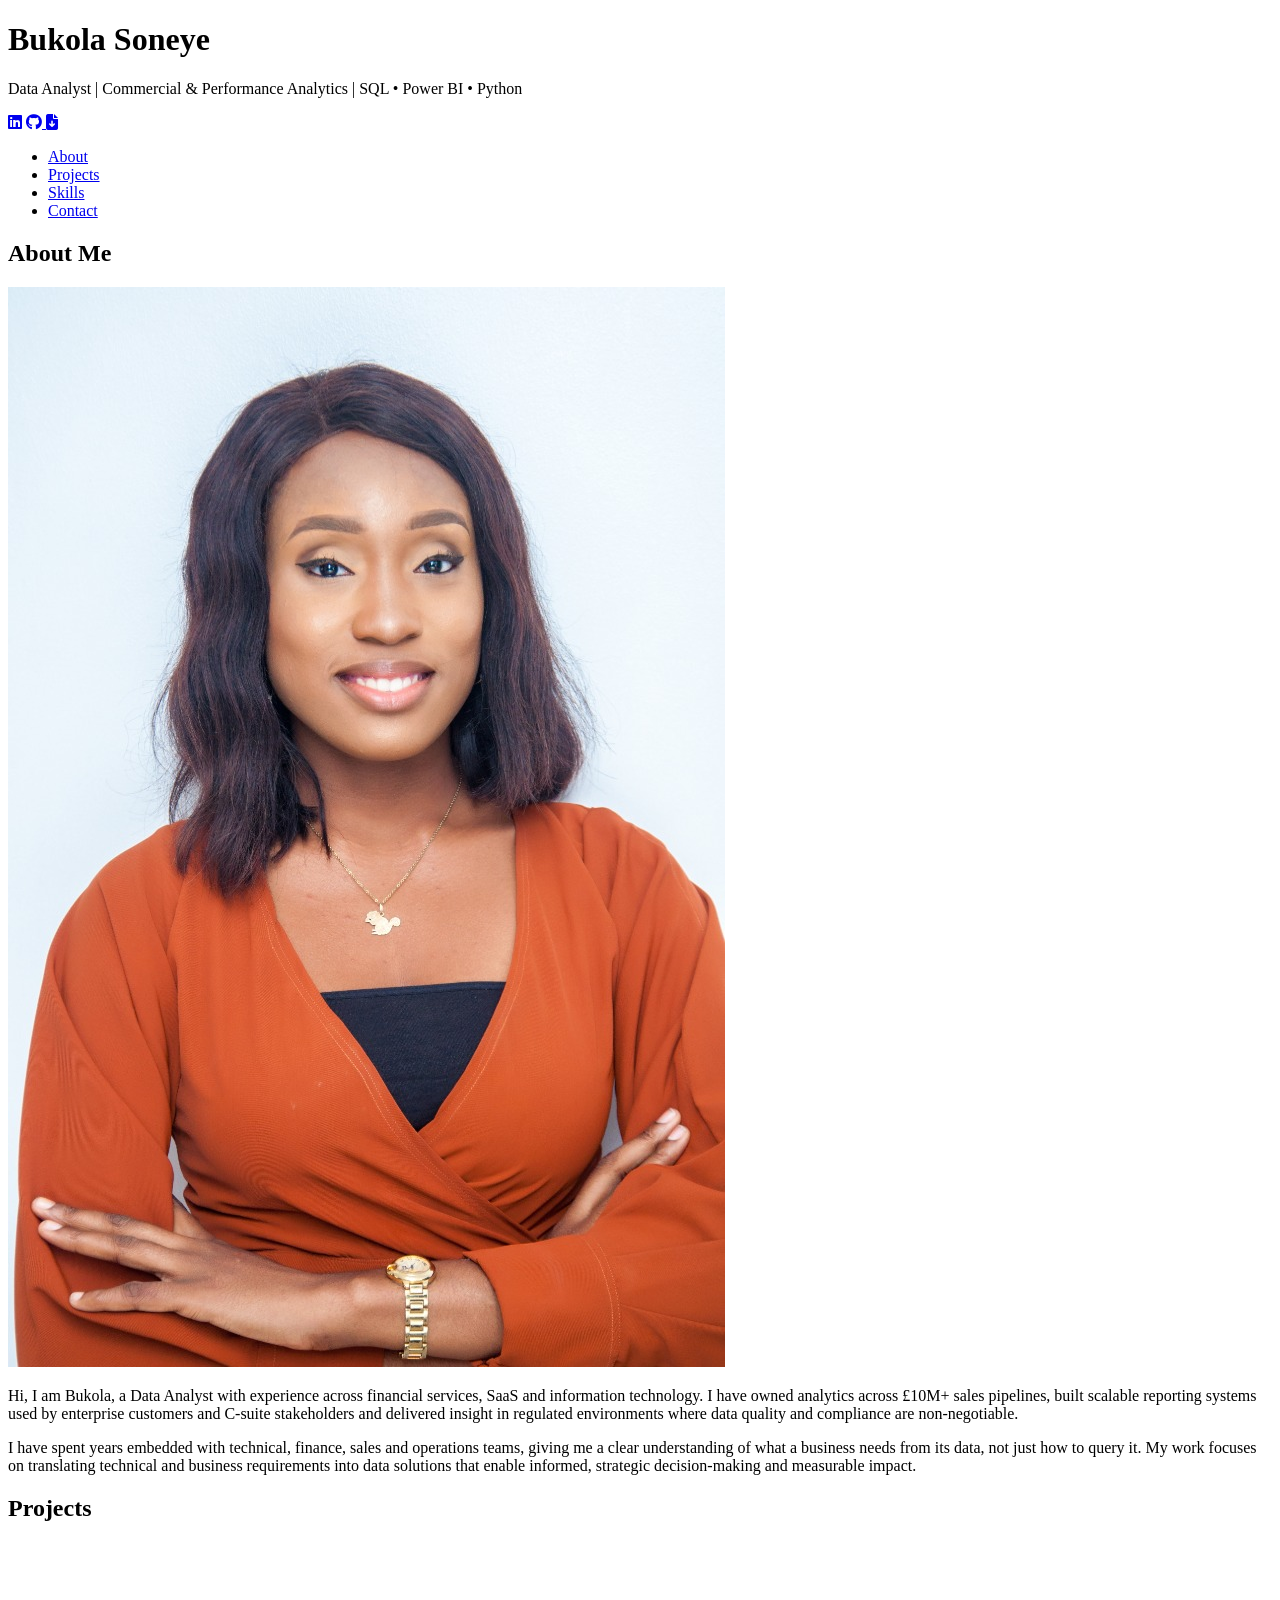
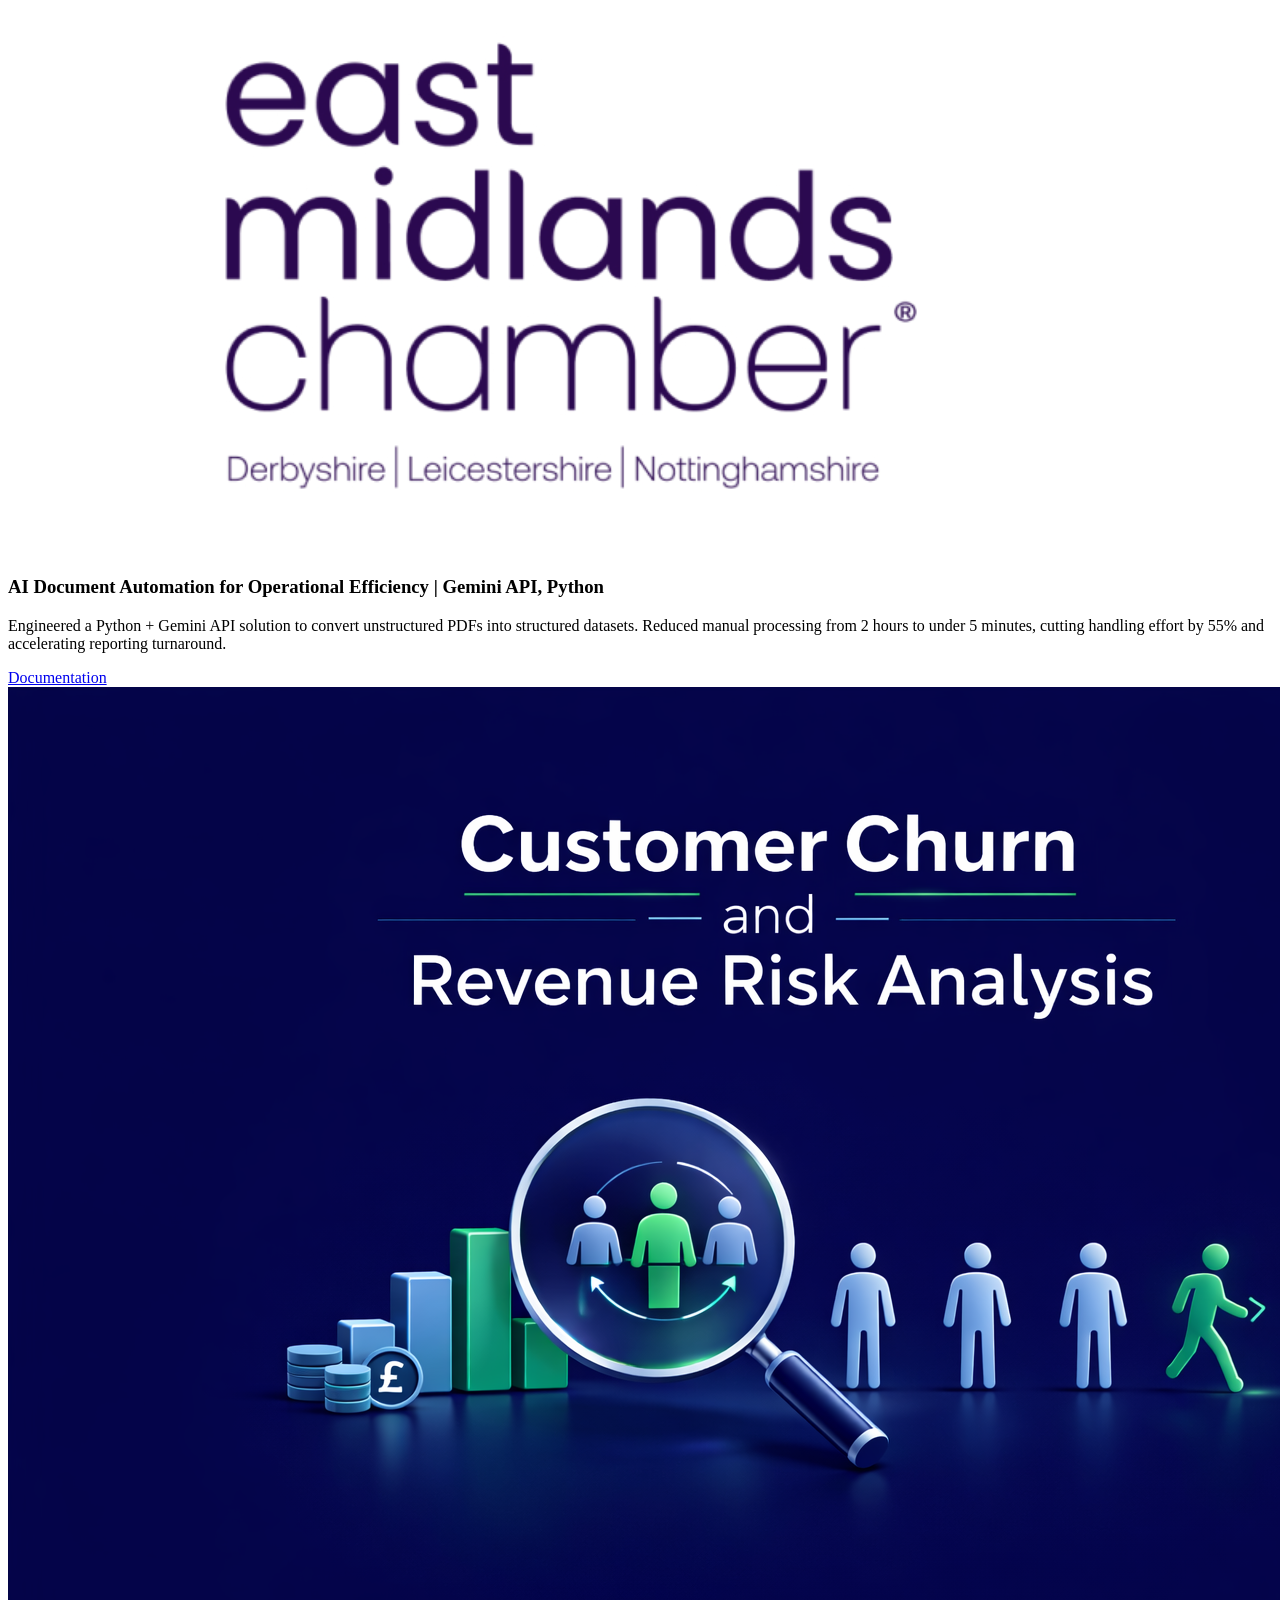
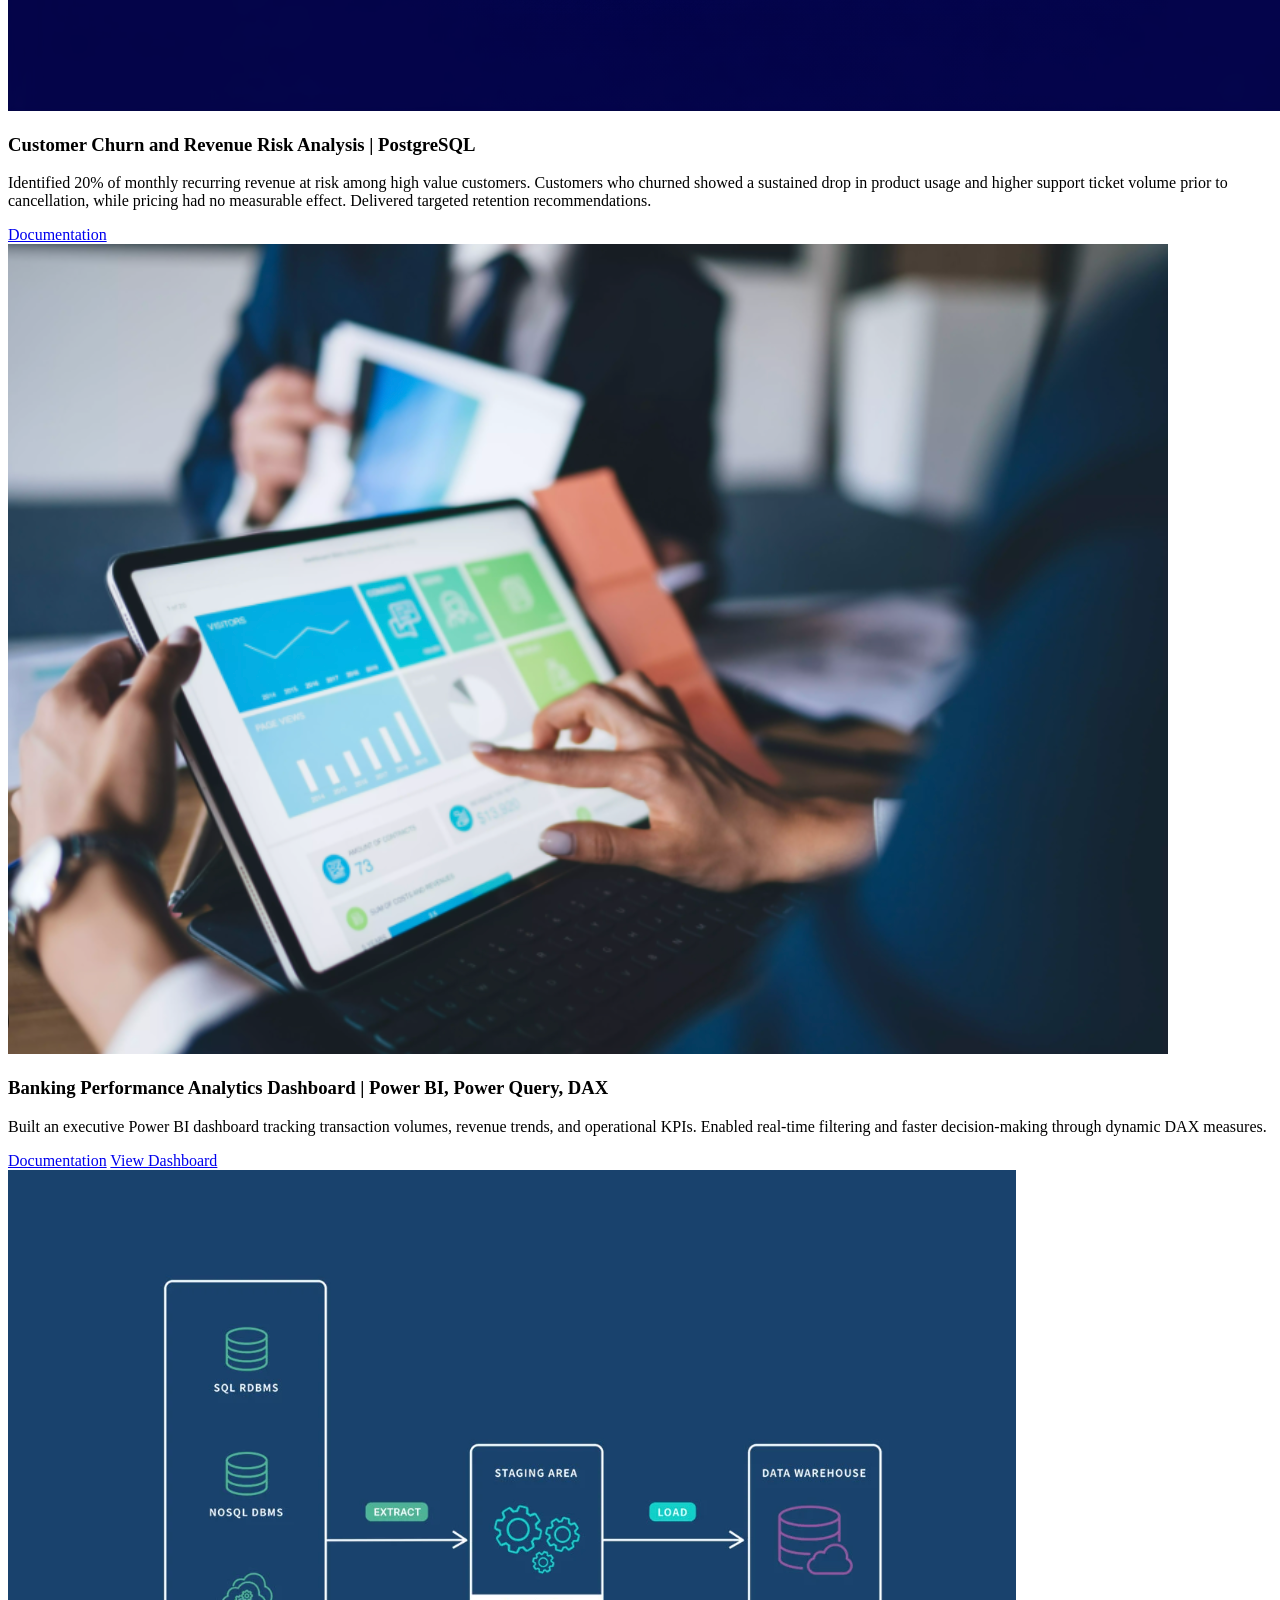
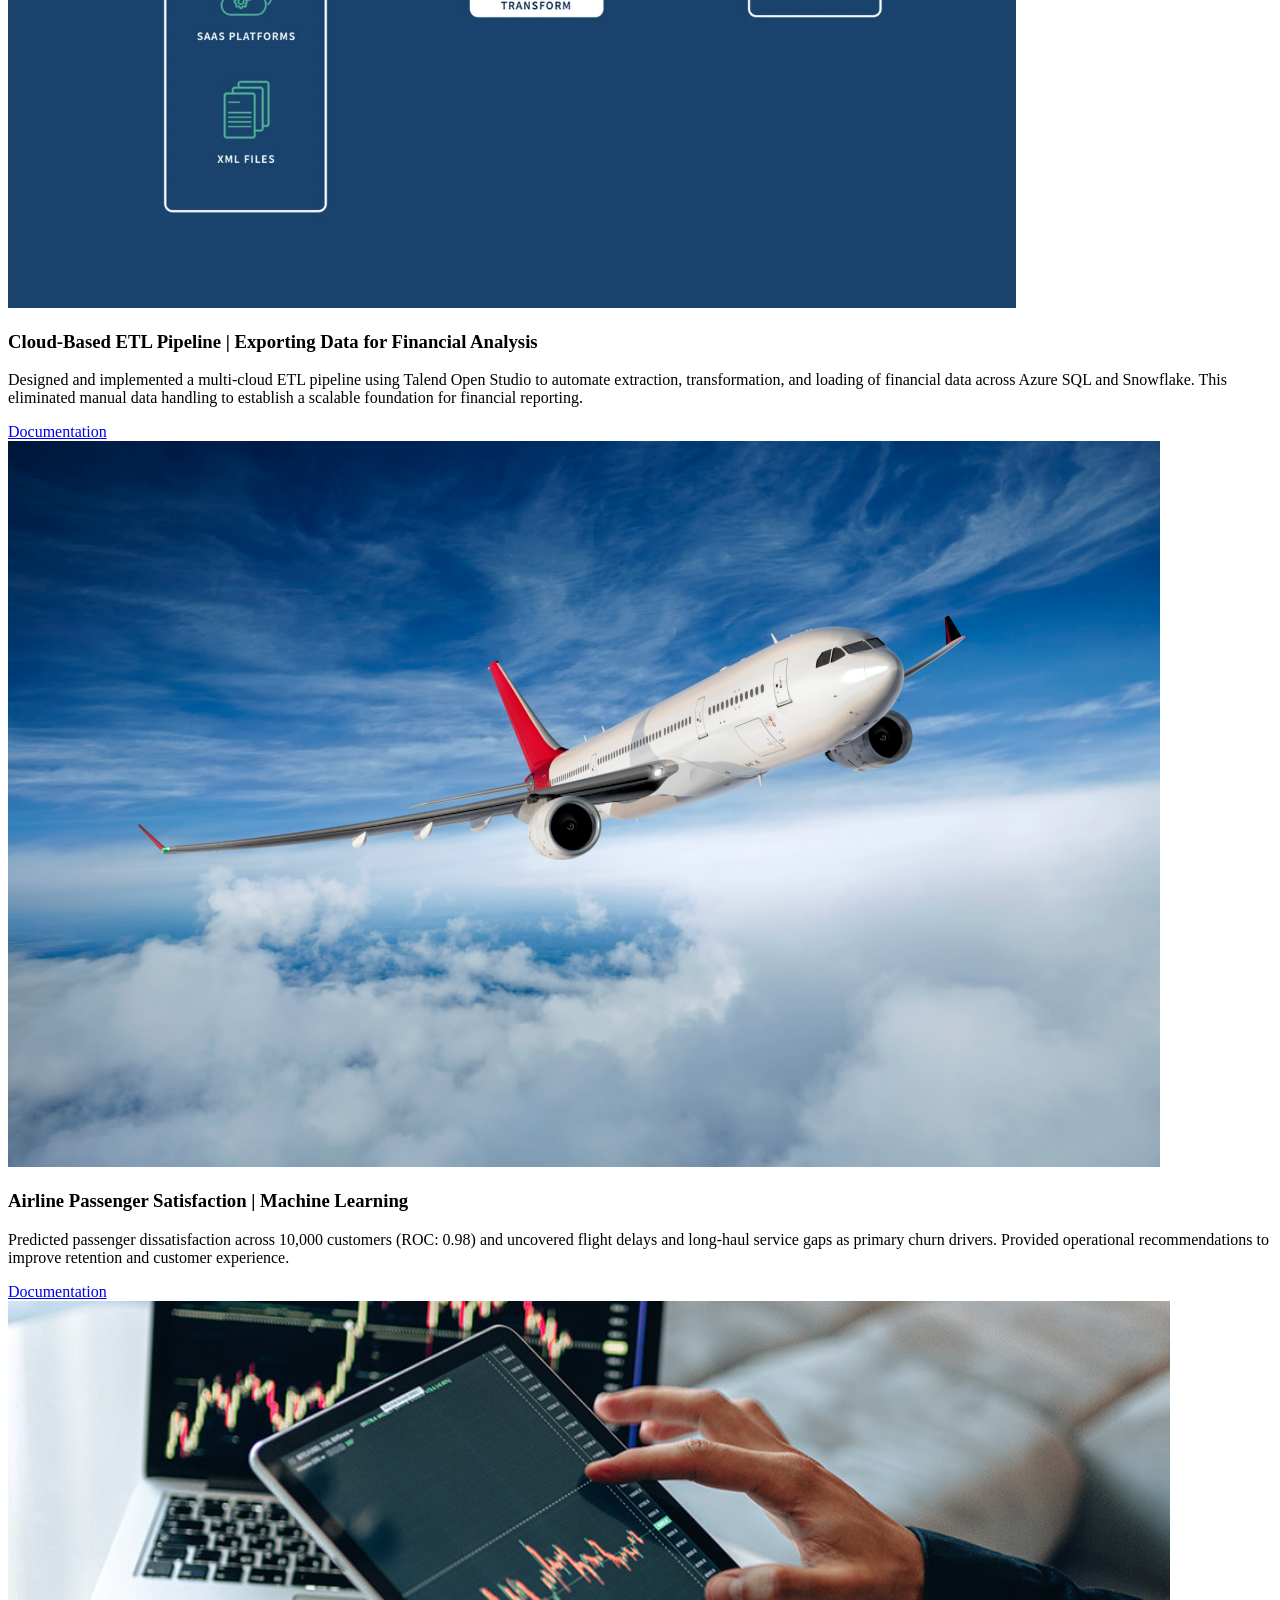
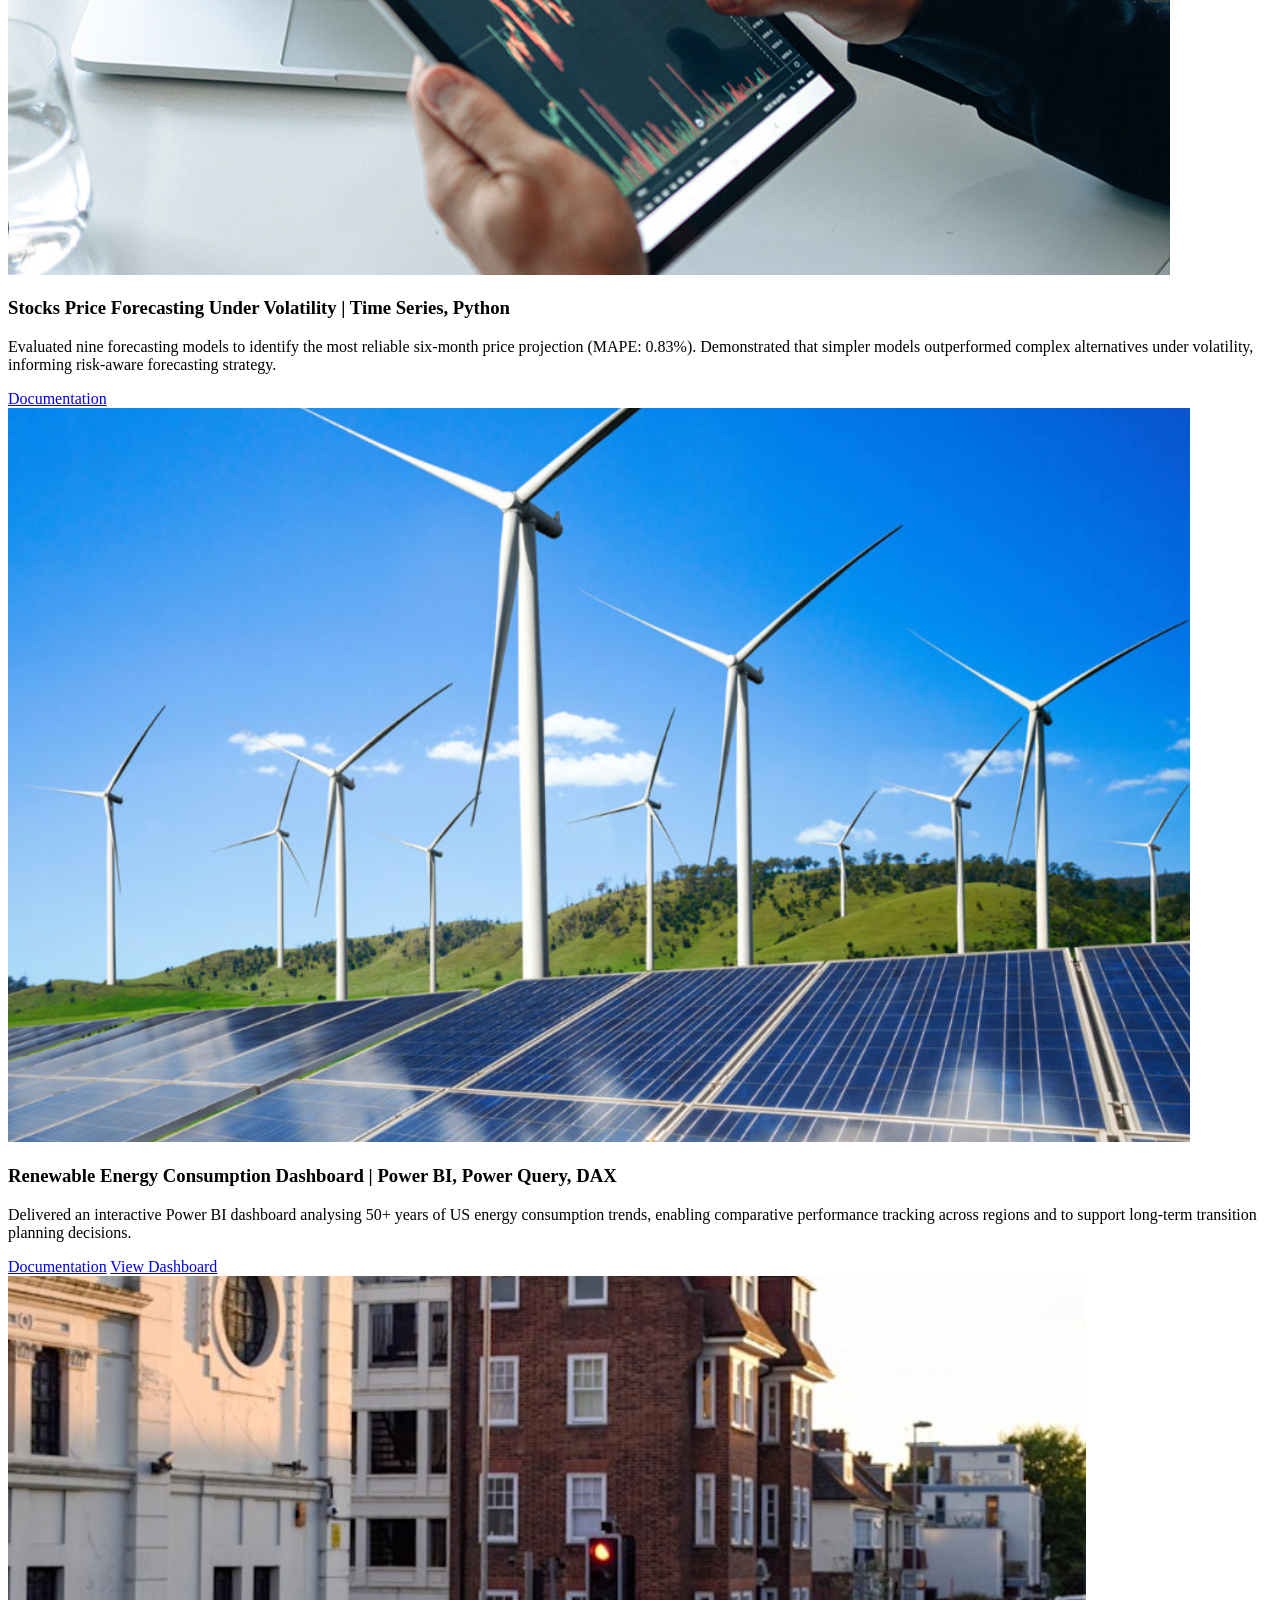
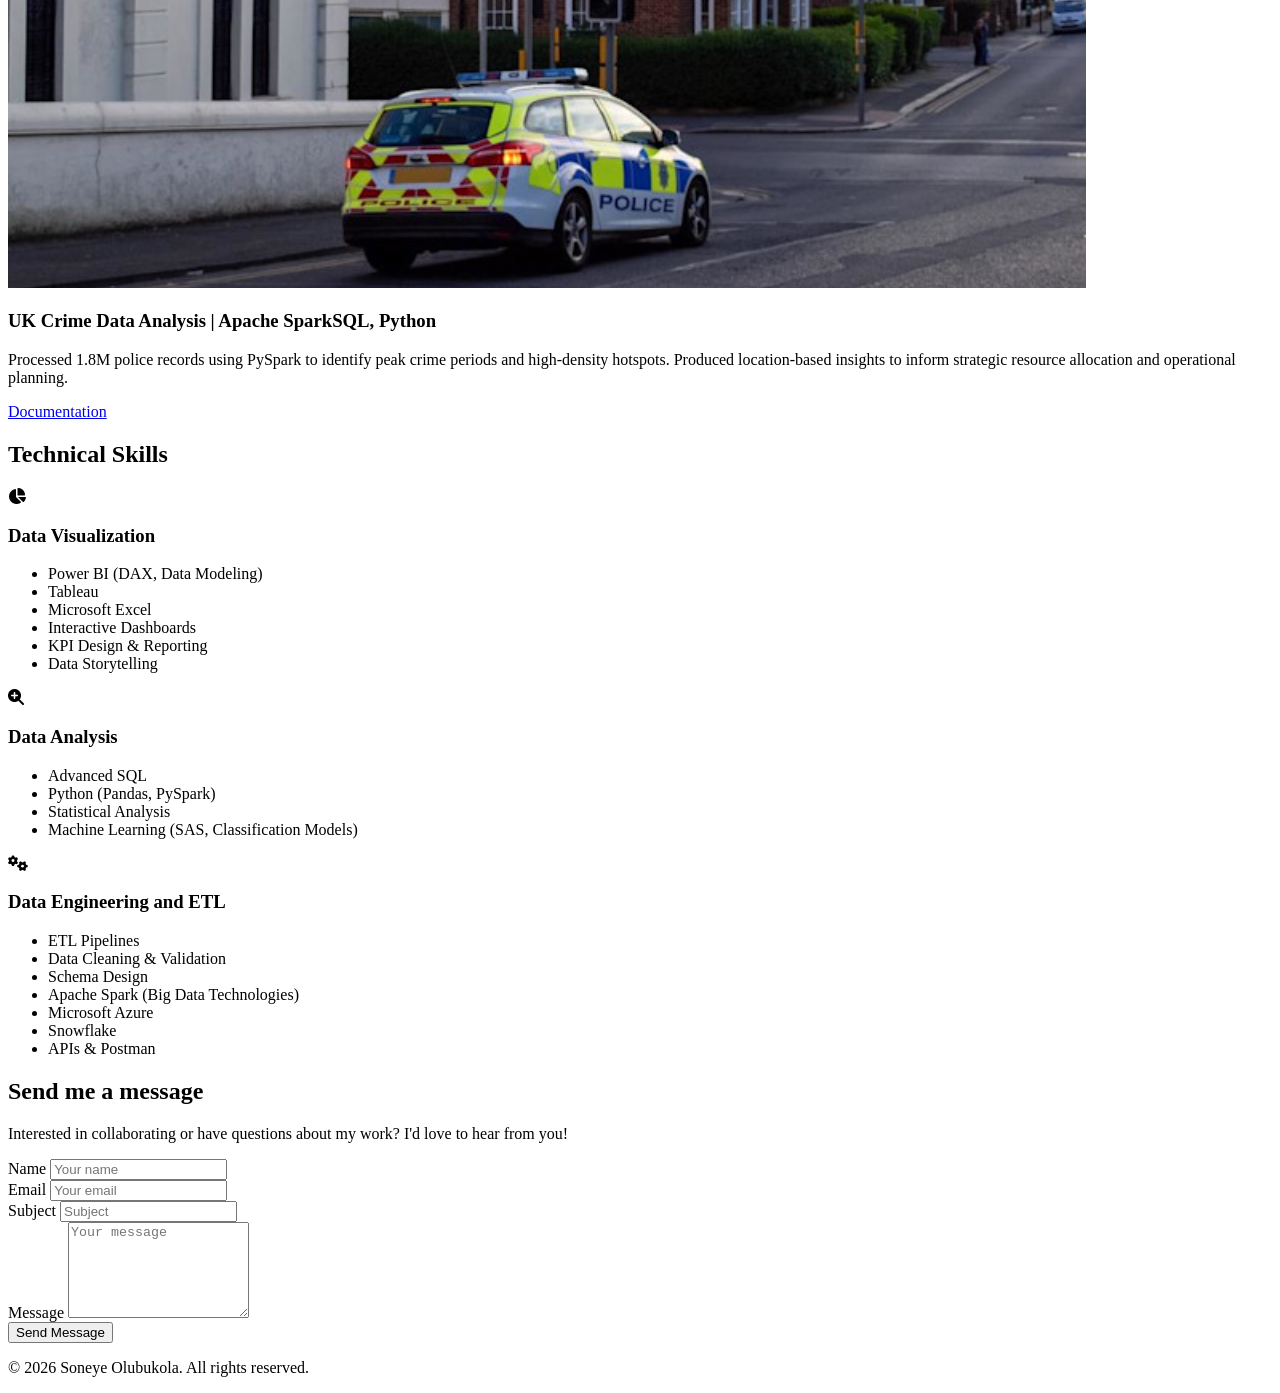
==== assets/images/index.html @ a4191c61 "Rename index.html to assets/images/index.html" ====
<!DOCTYPE html>
<html lang="en">
<head>
    <meta charset="UTF-8">
    <meta name="viewport" content="width=device-width, initial-scale=1.0">
    
    <!--💡UPDATE: Change the title to your name-->
    <title>Bukola Soneye | Data Analysis Portfolio</title>
      
    <!--💡UPDATE: Add your favicon here. You can generate one at realfavicongenerator.net-->
    <link rel="apple-touch-icon" sizes="180x180" href="/apple-touch-icon.png">
<link rel="icon" type="image/png" sizes="32x32" href="/favicon-32x32.png">
<link rel="icon" type="image/png" sizes="16x16" href="/favicon-16x16.png">
<link rel="manifest" href="/site.webmanifest">

    
    <!-- Google Fonts for Elegant Typography -->
    <link rel="preconnect" href="https://fonts.googleapis.com">
    <link rel="preconnect" href="https://fonts.gstatic.com" crossorigin>
    <link href="https://fonts.googleapis.com/css2?family=Lato:wght@300;400;700&family=Playfair+Display:wght@500;700&display=swap" rel="stylesheet">
    
    <!-- Font Awesome for Icons -->
    <link rel="stylesheet" href="https://cdnjs.cloudflare.com/ajax/libs/font-awesome/6.4.2/css/all.min.css">
    
    <!-- Your Stylesheet -->
    <link rel="stylesheet" href="assets/css/style.css">
</head>
<body>

<!-- HEADER SECTION -->
<header>
    <div class="container">
        <!--💡UPDATE: Change to your name and title-->
        <h1>Bukola Soneye</h1>
        <p>Data Analyst | Commercial & Performance Analytics | SQL • Power BI • Python</p>
        <div class="social-links">
            <!--💡UPDATE: Add your social media links and CV file-->
            <a href="https://www.linkedin.com/in/bukola-soneye/" target="_blank" title="LinkedIn"><i class="fab fa-linkedin"></i></a>
            <a href="https://github.com/OlubukolaSoneye" target="_blank" title="GitHub"> 
    <i class="fab fa-github"></i>
</a>
            <a href="Soneye Olubukola - CV.pdf" download title="Download CV"><i class="fas fa-file-arrow-down"></i></a>
        </div>
    </div>
</header>

<!-- NAVIGATION -->
<nav>
    <div class="container">
        <ul>
            <li><a href="#about">About</a></li>
            <li><a href="#projects">Projects</a></li>
            <li><a href="#skills">Skills</a></li>
            <li><a href="#contact">Contact</a></li>
        </ul>
    </div>
</nav>

<!-- ABOUT SECTION -->
<section id="about" class="section">
    <div class="container">
        <h2>About Me</h2>
        <div class="about-content">
            <img src="d591c066-d384-431a-b3fe-d452d467dd88.JPG" alt="Bukola Soneye" class="profile-photo">
            <div class="about-text">
                <p>Hi, I am Bukola, a Data Analyst with experience across financial services, SaaS and information technology. I have owned analytics across £10M+ sales pipelines, built scalable reporting systems used by enterprise customers and C-suite stakeholders and delivered insight in regulated environments where data quality and compliance are non-negotiable.</p>

                <p>I have spent years embedded with technical, finance, sales and operations teams, giving me a clear understanding of what a business needs from its data, not just how to query it. My work focuses on translating technical and business requirements into data solutions that enable informed, strategic decision-making and measurable impact.</p>

            </div>
        </div>
    </div>
</section>

<!-- PROJECTS SECTION -->
<section id="projects" class="section">
  <div class="container">
    <h2>Projects</h2>

    <div class="projects-grid">

      <!-- Card 1: AI Document Automation -->
      <div class="project-card">
        <img src="Screenshot 2026-02-21 at 18.05.50.png" alt="AI PDF Extraction Project">
        <div class="project-card-content">
          <h3>AI Document Automation for Operational Efficiency | Gemini API, Python</h3>
          <p>Engineered a Python + Gemini API solution to convert unstructured PDFs into structured datasets. Reduced manual processing from 2 hours to under 5 minutes, cutting handling effort by 55% and accelerating reporting turnaround.</p>
          <div class="project-buttons">
            <a href="https://github.com/OlubukolaSoneye/East-Midlands-Chamber-AI-Powered-PDF-reader-Automation-Project-" class="btn">Documentation</a>
          </div>
        </div>
      </div>

      <!-- Card 2: Customer Churn and Revenue Risk Analysis | PostgreSQL --> 
      <div class="project-card">
        <img src="Customer Churn and Revenue Risk Analysis.png" alt="Customer Churn and Revenue Risk Analysis">
        <div class="project-card-content">
          <h3>Customer Churn and Revenue Risk Analysis | PostgreSQL </h3>
          <p>Identified 20% of monthly recurring revenue at risk among high value customers. Customers who churned showed a sustained drop in product usage and higher support ticket volume prior to cancellation, while pricing had no measurable effect. Delivered targeted retention recommendations.</p>
          <div class="project-buttons">
            <a href="https://github.com/OlubukolaSoneye/Revenue-Risk-and-Churn-Analysis-in-a-Subscription-Platform-PostgreSQL/blob/main/README.md" class="btn">Documentation</a>
          </div>
        </div>
      </div>

      <!-- Card 3: Banking Dashboard -->
      <div class="project-card">
        <img src="Screenshot 2026-02-23 at 23.34.09.png" alt="Bank Performance Dashboard">
        <div class="project-card-content">
          <h3>Banking Performance Analytics Dashboard | Power BI, Power Query, DAX</h3>
          <p>Built an executive Power BI dashboard tracking transaction volumes, revenue trends, and operational KPIs. Enabled real-time filtering and faster decision-making through dynamic DAX measures.</p>
          <div class="project-buttons">
            <a href="https://github.com/OlubukolaSoneye/Bank-Performance-and-Operational-Analytics" class="btn">Documentation</a>
            <a href="https://app.powerbi.com/groups/me/reports/2e0b58a6-e735-4c45-92f4-31a6c571e1d5/d74678b5934723b76859?experience=power-bi" class="btn btn-secondary">View Dashboard</a>
          </div>
        </div>
      </div>

       <!-- Card 4: ETL Pipeline -->
      <div class="project-card">
        <img src="Screenshot 2026-02-24 at 21.32.40.png" alt="Multi-Cloud ETL Pipeline">
        <div class="project-card-content">
          <h3>Cloud-Based ETL Pipeline | Exporting Data for Financial Analysis</h3>
          <p>Designed and implemented a multi-cloud ETL pipeline using Talend Open Studio to automate extraction, transformation, and loading of financial data across Azure SQL and Snowflake. This eliminated manual data handling to establish a scalable foundation for financial reporting.</p>
          <div class="project-buttons">
            <a href="https://github.com/OlubukolaSoneye/Designing-a-Hybrid-Cloud-ETL-Architecture-with-Talend-Azure-SQL-and-Snowflake/blob/main/README.md" class="btn">Documentation</a>
          </div>
        </div>
      </div>
        
      <!-- Card 5: Airline ML -->
      <div class="project-card">
        <img src="Screenshot 2026-02-25 at 21.06.18.png" alt="Airline Passenger Satisfaction ML">
        <div class="project-card-content">
          <h3>Airline Passenger Satisfaction | Machine Learning</h3>
          <p>Predicted passenger dissatisfaction across 10,000 customers (ROC: 0.98) and uncovered flight delays and long-haul service gaps as primary churn drivers. Provided operational recommendations to improve retention and customer experience.</p>
          <div class="project-buttons">
            <a href="https://github.com/OlubukolaSoneye/Airline-Passenger-Satisfaction-Using-Machine-Learning" class="btn">Documentation</a>
          </div>
        </div>
      </div>

      <!-- Card 6: Stock Forecasting -->
      <div class="project-card">
        <img src="Screenshot 2026-02-24 at 01.02.32.png" alt="NVIDIA Stock Price Forecasting">
        <div class="project-card-content">
          <h3>Stocks Price Forecasting Under Volatility | Time Series, Python</h3>
          <p>Evaluated nine forecasting models to identify the most reliable six-month price projection (MAPE: 0.83%). Demonstrated that simpler models outperformed complex alternatives under volatility, informing risk-aware forecasting strategy.</p>
          <div class="project-buttons">
            <a href="https://github.com/OlubukolaSoneye/-NVIDIA-Stock-Price-Forecasting-ARIMA-Time-Series-Analysis-Python-" class="btn">Documentation</a>
          </div>
        </div>
      </div>

      <!-- Card 7: Renewable Energy -->
      <div class="project-card">
        <img src="Screenshot 2026-02-21 at 18.12.53.png" alt="Renewable Energy Consumption Dashboard">
        <div class="project-card-content">
          <h3>Renewable Energy Consumption Dashboard | Power BI, Power Query, DAX</h3>
          <p>Delivered an interactive Power BI dashboard analysing 50+ years of US energy consumption trends, enabling comparative performance tracking across regions and to support long-term transition planning decisions.</p>
          <div class="project-buttons">
            <a href="https://github.com/OlubukolaSoneye/Renewable-Energy-Consumption-Trends" class="btn">Documentation</a>
            <a href="https://app.powerbi.com/groups/me/reports/e6e6151f-b33c-42bd-b886-d4f8dc4122af/dbe1b43f1b5a9fa3b247?experience=power-bi" class="btn btn-secondary">View Dashboard</a>
          </div>
        </div>
      </div>

      <!-- Card 8: UK Crime -->
      <div class="project-card">
        <img src="Screenshot 2026-02-21 at 18.04.36.png" alt="UK Crime Data Analysis">
        <div class="project-card-content">
          <h3>UK Crime Data Analysis | Apache SparkSQL, Python</h3>
          <p>Processed 1.8M police records using PySpark to identify peak crime periods and high-density hotspots. Produced location-based insights to inform strategic resource allocation and operational planning.</p>
          <div class="project-buttons">
            <a href="https://github.com/OlubukolaSoneye/United-Kingdom-Crime-Data-Analysis-using-Apache-Spark" class="btn">Documentation</a>
          </div>
        </div>
      </div>

    </div>
  </div>
</section>
    
<!-- SKILLS SECTION -->
<section id="skills" class="section">
    <div class="container">
        <h2>Technical Skills</h2>
        <div class="skills-table">
            
            <!-- Data Visualization -->
            <div class="skill-column">
                <div class="skill-header">
                    <i class="fas fa-chart-pie"></i>
                    <h3>Data Visualization</h3>
                </div>
                <ul class="skill-list">
                    <li>Power BI (DAX, Data Modeling)</li>
                    <li>Tableau</li>
                    <li>Microsoft Excel</li>
                    <li>Interactive Dashboards</li>
                    <li>KPI Design & Reporting</li>
                    <li>Data Storytelling</li>
                </ul>
            </div>

            <!-- Data Analysis -->
            <div class="skill-column">
                <div class="skill-header">
                    <i class="fas fa-search-plus"></i>
                    <h3>Data Analysis</h3>
                </div>
                <ul class="skill-list">
                    <li>Advanced SQL</li>
                    <li>Python (Pandas, PySpark)</li>
                    <li>Statistical Analysis</li>
                    <li>Machine Learning (SAS, Classification Models)</li>
                </ul>
            </div>

            <!-- Data Engineering and ETL -->
            <div class="skill-column">
                <div class="skill-header">
                    <i class="fas fa-cogs"></i>
                    <h3>Data Engineering and ETL</h3>
                </div>
                <ul class="skill-list">
                    <li>ETL Pipelines</li>
                    <li>Data Cleaning & Validation</li>
                    <li>Schema Design</li>
                    <li>Apache Spark (Big Data Technologies)</li>
                    <li>Microsoft Azure</li>
                    <li>Snowflake</li>
                    <li>APIs & Postman</li>
                </ul>
            </div>

        </div>
    </div>
</section>

<!-- CONTACT FORM SECTION -->
<section id="contact" class="section">
    <div class="container">
        <h2>Send me a message</h2>
        
        <!--💡UPDATE: Go to formsubmit.co and replace the email with your own-->
        <form action="https://formsubmit.co/soneye.bukola@gmail.com" method="POST" class="contact-form">
            <p> Interested in collaborating or have questions about my work? I'd love to hear from you!</p>

            <!-- Form Fields -->
            <div class="form-group">
                <label for="name">Name</label>
                <input type="text" name="name" id="name" placeholder="Your name" required>
            </div>
            <div class="form-group">
                <label for="email">Email</label>
                <input type="email" name="email" id="email" placeholder="Your email" required>
            </div>
            <div class="form-group">
                <label for="subject">Subject</label>
                <input type="text" name="subject" id="subject" placeholder="Subject" required>
            </div>
            <div class="form-group">
                <label for="message">Message</label>
                <textarea name="message" id="message" rows="6" placeholder="Your message" required></textarea>
            </div>
            
            <!-- Submit Button -->
            <button type="submit" class="btn">Send Message</button>

        </form>
    </div>
</section>

<!-- FOOTER -->
<footer>
    <div class="container">
        <!--💡UPDATE: Change the year and your name-->
        <p>&copy; 2026 Soneye Olubukola. All rights reserved.</p>
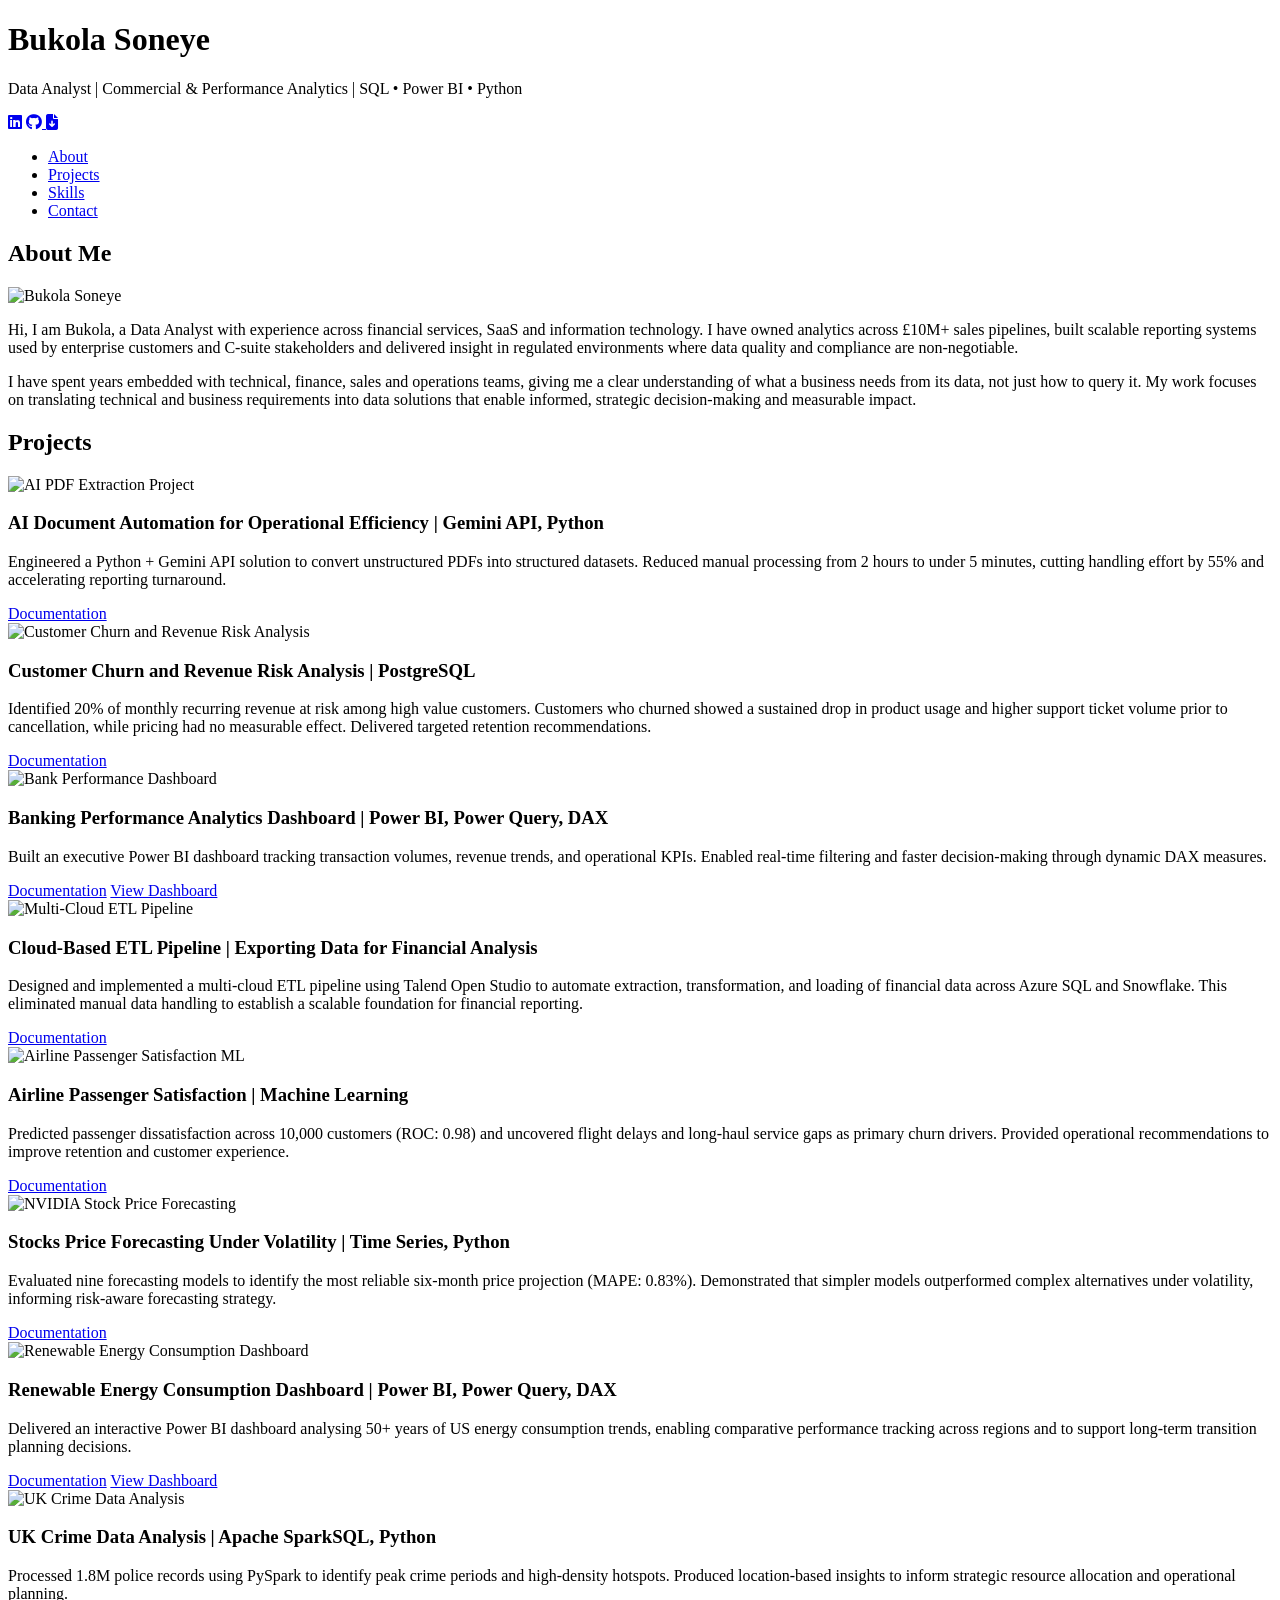
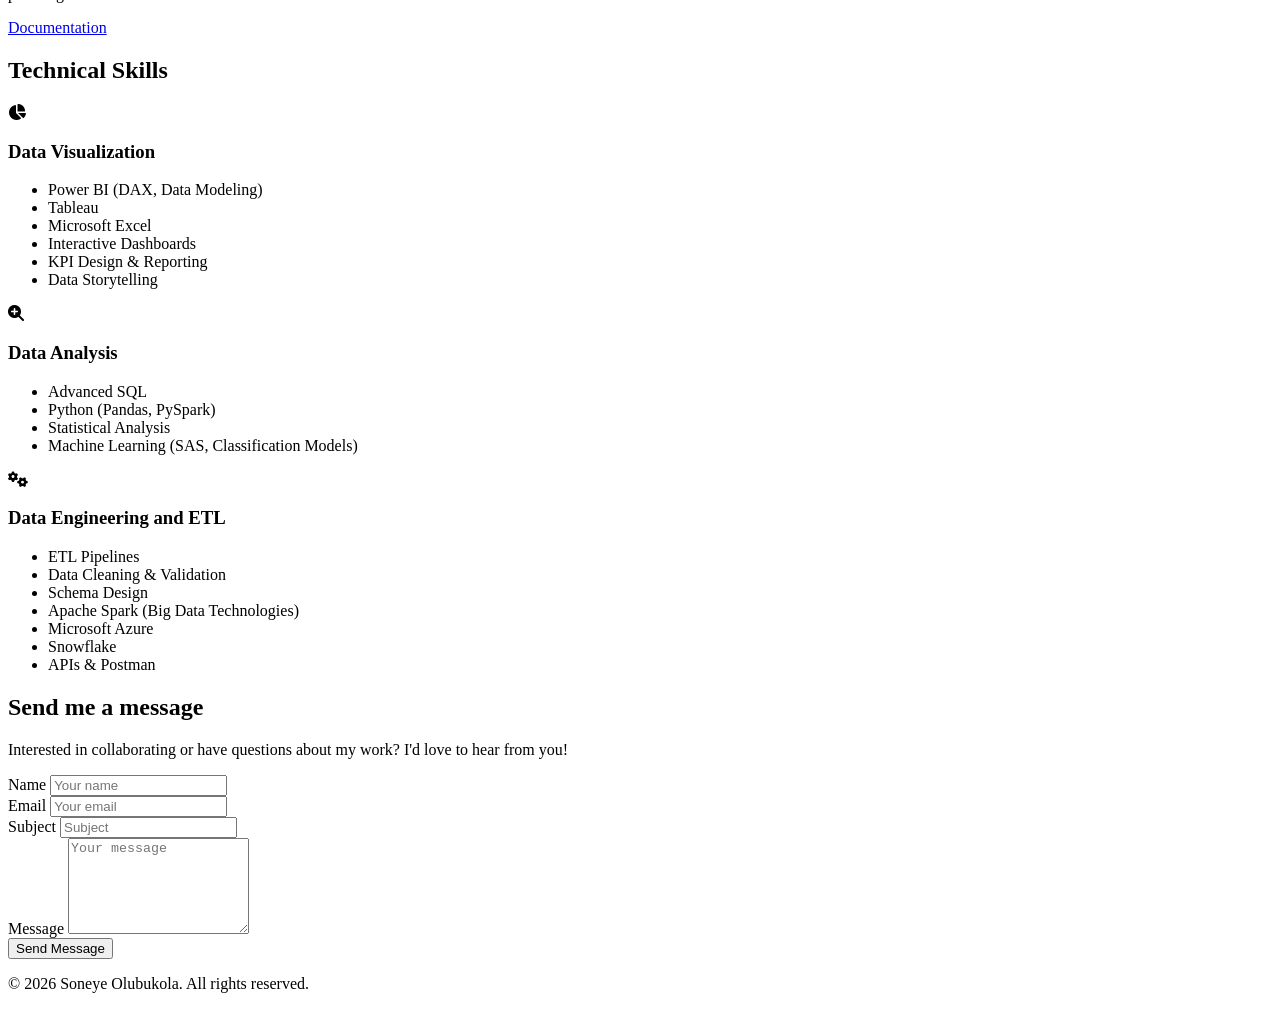
==== commit b4025b40: "Update index.html" ====
--- a/assets/images/index.html
+++ b/assets/images/index.html
@@ -39,7 +39,7 @@
             <a href="https://github.com/OlubukolaSoneye" target="_blank" title="GitHub"> 
     <i class="fab fa-github"></i>
 </a>
-            <a href="Soneye Olubukola - CV.pdf" download title="Download CV"><i class="fas fa-file-arrow-down"></i></a>
+            <a href="assets/images/Soneye Olubukola - CV.pdf" download title="Download CV"><i class="fas fa-file-arrow-down"></i></a>
         </div>
     </div>
 </header>
@@ -61,7 +61,7 @@
     <div class="container">
         <h2>About Me</h2>
         <div class="about-content">
-            <img src="d591c066-d384-431a-b3fe-d452d467dd88.JPG" alt="Bukola Soneye" class="profile-photo">
+            <img src="assets/images/d591c066-d384-431a-b3fe-d452d467dd88.JPG" alt="Bukola Soneye" class="profile-photo">
             <div class="about-text">
                 <p>Hi, I am Bukola, a Data Analyst with experience across financial services, SaaS and information technology. I have owned analytics across £10M+ sales pipelines, built scalable reporting systems used by enterprise customers and C-suite stakeholders and delivered insight in regulated environments where data quality and compliance are non-negotiable.</p>
 
@@ -81,7 +81,7 @@
 
       <!-- Card 1: AI Document Automation -->
       <div class="project-card">
-        <img src="Screenshot 2026-02-21 at 18.05.50.png" alt="AI PDF Extraction Project">
+        <img src="assets/images/Screenshot 2026-02-21 at 18.05.50.png" alt="AI PDF Extraction Project">
         <div class="project-card-content">
           <h3>AI Document Automation for Operational Efficiency | Gemini API, Python</h3>
           <p>Engineered a Python + Gemini API solution to convert unstructured PDFs into structured datasets. Reduced manual processing from 2 hours to under 5 minutes, cutting handling effort by 55% and accelerating reporting turnaround.</p>
@@ -93,7 +93,7 @@
 
       <!-- Card 2: Customer Churn and Revenue Risk Analysis | PostgreSQL --> 
       <div class="project-card">
-        <img src="Customer Churn and Revenue Risk Analysis.png" alt="Customer Churn and Revenue Risk Analysis">
+        <img src="assets/images/Customer Churn and Revenue Risk Analysis.png" alt="Customer Churn and Revenue Risk Analysis">
         <div class="project-card-content">
           <h3>Customer Churn and Revenue Risk Analysis | PostgreSQL </h3>
           <p>Identified 20% of monthly recurring revenue at risk among high value customers. Customers who churned showed a sustained drop in product usage and higher support ticket volume prior to cancellation, while pricing had no measurable effect. Delivered targeted retention recommendations.</p>
@@ -105,7 +105,7 @@
 
       <!-- Card 3: Banking Dashboard -->
       <div class="project-card">
-        <img src="Screenshot 2026-02-23 at 23.34.09.png" alt="Bank Performance Dashboard">
+        <img src="assets/images/Screenshot 2026-02-23 at 23.34.09.png" alt="Bank Performance Dashboard">
         <div class="project-card-content">
           <h3>Banking Performance Analytics Dashboard | Power BI, Power Query, DAX</h3>
           <p>Built an executive Power BI dashboard tracking transaction volumes, revenue trends, and operational KPIs. Enabled real-time filtering and faster decision-making through dynamic DAX measures.</p>
@@ -118,7 +118,7 @@
 
        <!-- Card 4: ETL Pipeline -->
       <div class="project-card">
-        <img src="Screenshot 2026-02-24 at 21.32.40.png" alt="Multi-Cloud ETL Pipeline">
+        <img src="assets/images/Screenshot 2026-02-24 at 21.32.40.png" alt="Multi-Cloud ETL Pipeline">
         <div class="project-card-content">
           <h3>Cloud-Based ETL Pipeline | Exporting Data for Financial Analysis</h3>
           <p>Designed and implemented a multi-cloud ETL pipeline using Talend Open Studio to automate extraction, transformation, and loading of financial data across Azure SQL and Snowflake. This eliminated manual data handling to establish a scalable foundation for financial reporting.</p>
@@ -130,7 +130,7 @@
         
       <!-- Card 5: Airline ML -->
       <div class="project-card">
-        <img src="Screenshot 2026-02-25 at 21.06.18.png" alt="Airline Passenger Satisfaction ML">
+        <img src="assets/images/Screenshot 2026-02-25 at 21.06.18.png" alt="Airline Passenger Satisfaction ML">
         <div class="project-card-content">
           <h3>Airline Passenger Satisfaction | Machine Learning</h3>
           <p>Predicted passenger dissatisfaction across 10,000 customers (ROC: 0.98) and uncovered flight delays and long-haul service gaps as primary churn drivers. Provided operational recommendations to improve retention and customer experience.</p>
@@ -142,7 +142,7 @@
 
       <!-- Card 6: Stock Forecasting -->
       <div class="project-card">
-        <img src="Screenshot 2026-02-24 at 01.02.32.png" alt="NVIDIA Stock Price Forecasting">
+        <img src="assets/images/Screenshot 2026-02-24 at 01.02.32.png" alt="NVIDIA Stock Price Forecasting">
         <div class="project-card-content">
           <h3>Stocks Price Forecasting Under Volatility | Time Series, Python</h3>
           <p>Evaluated nine forecasting models to identify the most reliable six-month price projection (MAPE: 0.83%). Demonstrated that simpler models outperformed complex alternatives under volatility, informing risk-aware forecasting strategy.</p>
@@ -154,7 +154,7 @@
 
       <!-- Card 7: Renewable Energy -->
       <div class="project-card">
-        <img src="Screenshot 2026-02-21 at 18.12.53.png" alt="Renewable Energy Consumption Dashboard">
+        <img src="assets/images/Screenshot 2026-02-21 at 18.12.53.png" alt="Renewable Energy Consumption Dashboard">
         <div class="project-card-content">
           <h3>Renewable Energy Consumption Dashboard | Power BI, Power Query, DAX</h3>
           <p>Delivered an interactive Power BI dashboard analysing 50+ years of US energy consumption trends, enabling comparative performance tracking across regions and to support long-term transition planning decisions.</p>
@@ -167,7 +167,7 @@
 
       <!-- Card 8: UK Crime -->
       <div class="project-card">
-        <img src="Screenshot 2026-02-21 at 18.04.36.png" alt="UK Crime Data Analysis">
+        <img src="assets/images/Screenshot 2026-02-21 at 18.04.36.png" alt="UK Crime Data Analysis">
         <div class="project-card-content">
           <h3>UK Crime Data Analysis | Apache SparkSQL, Python</h3>
           <p>Processed 1.8M police records using PySpark to identify peak crime periods and high-density hotspots. Produced location-based insights to inform strategic resource allocation and operational planning.</p>
